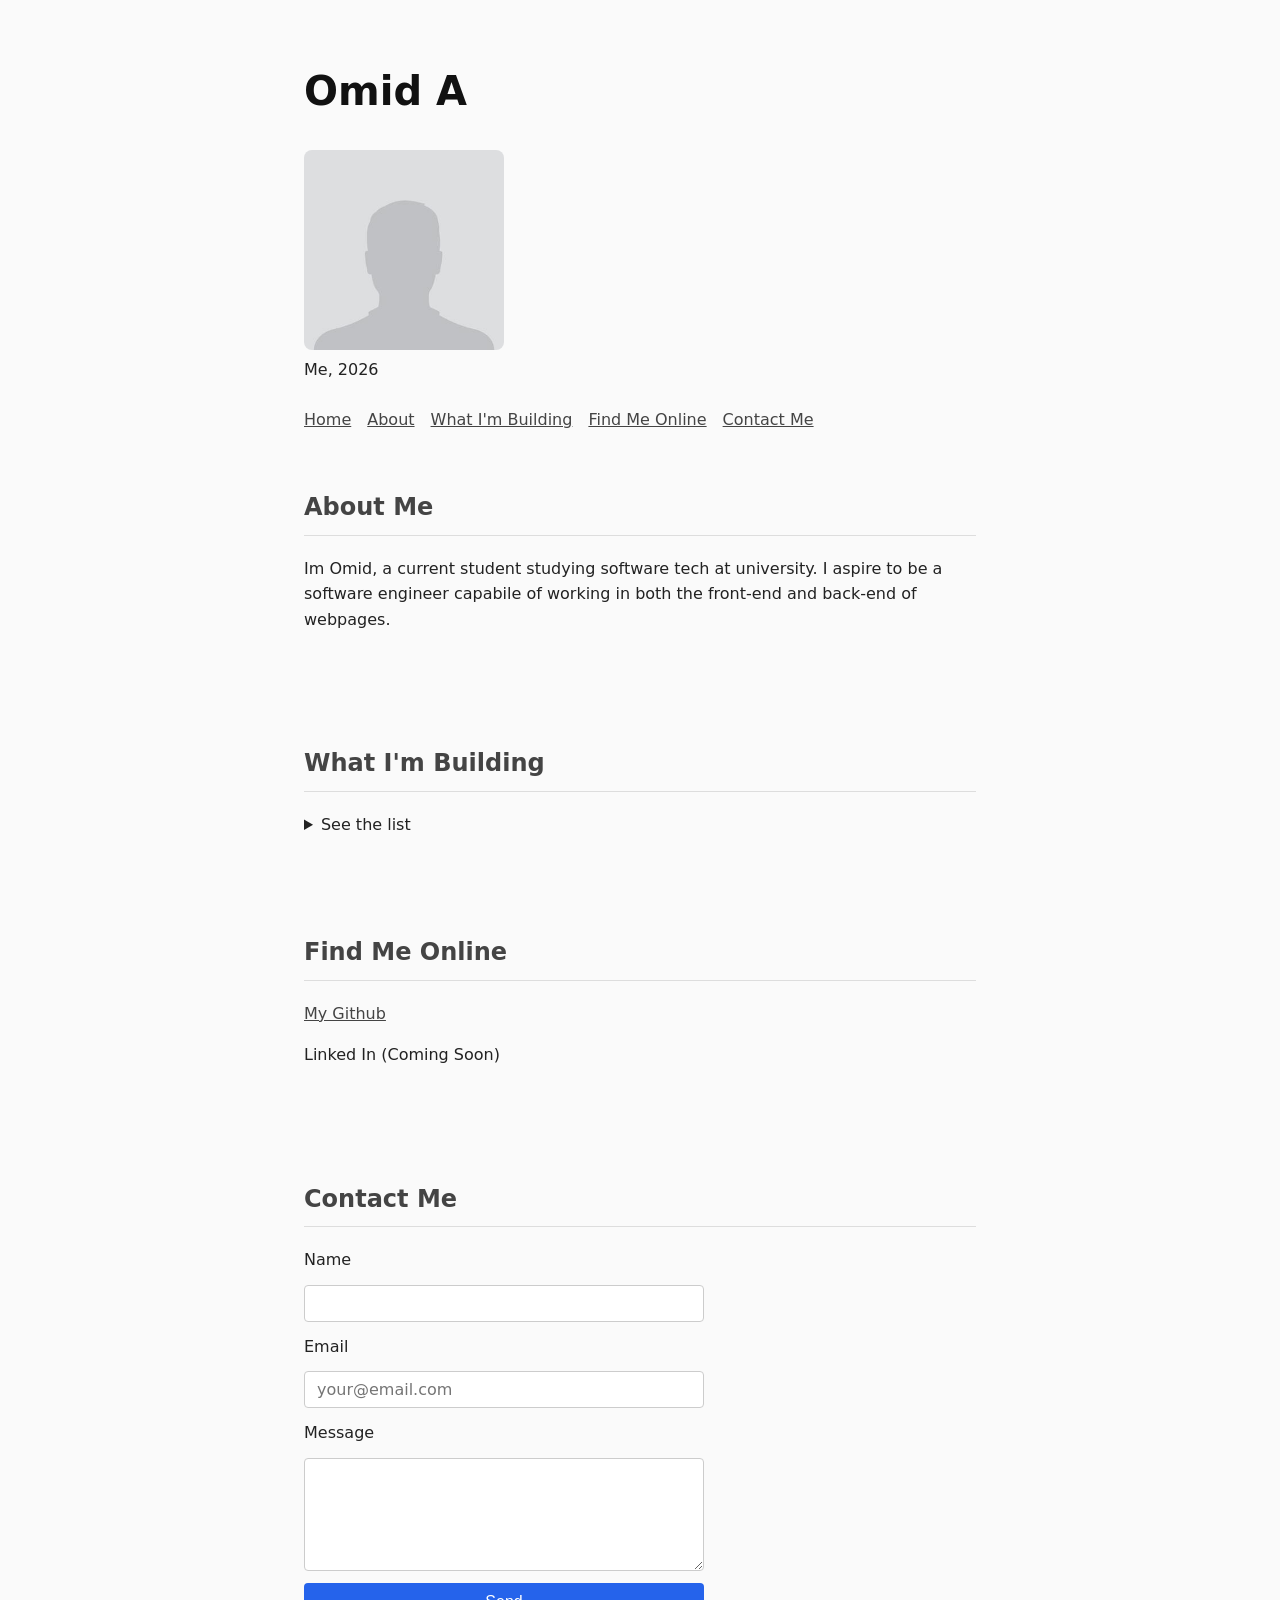
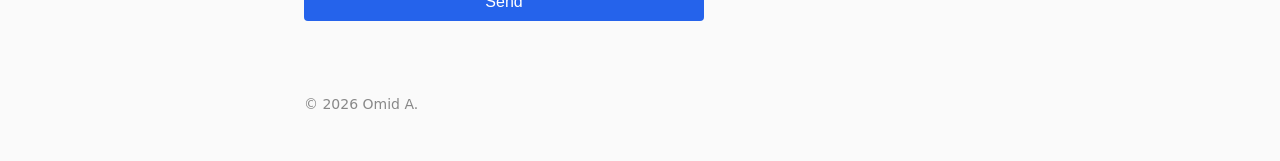
==== about.html @ abdaa573 "Initial Portfolio Commit" ====
<!DOCTYPE html>
<html lang="en">
    <head>
        <meta charset="UTF-8">
        <meta name="viewport" content="width=device-width, initial-scale=1">
        <title>About Omid A</title>
        <link rel="stylesheet" href="styles.css">
    </head>
    <body>
        <header>
            <h1>Omid A</h1>
            <figure>
                 <img src="Imgs/about/profile.webp" alt="portrait photo of me sitting at a desk">
                 <figcaption>Me, 2026</figcaption>
            </figure>
            <nav>
                <a href="index.html">Home</a>
                <a href="#about">About</a>
                <a href="#building">What I'm Building</a>
                <a href="#online">Find Me Online</a>
                <a href="#contact">Contact Me</a>
            </nav>
        </header>
        <main>
            <section id="about">
                <h2>About Me</h2>
                <p>Im Omid, a current student studying software tech at university. I aspire to be a software engineer capabile of working in both the front-end and back-end of webpages.</p>
            </section>
            <section id="building">
                <h2>What I'm Building</h2>
                <details>
                    <summary>See the list</summary>
                    <ul>
                        <li>My own portfolio page</li>
                        <li>a product landing page that looks astethicly pleasing</li>
                        <li>A game maybe</li>
                    </ul>
                </details>
            </section>
            <section id="online">
                <h2>Find Me Online</h2>
                <a href="https://github.com/AakefiO" target="_blank" rel="noopener noreferrer">My Github</a>
                <p>Linked In (Coming Soon)</p>
            </section>
            <section id="contact">
                <h2>Contact Me</h2>
                <form>
                    <label for="name">Name</label>
                    <input type="text" id="name" name="name" required>

                    <label for="email">Email</label>
                    <input type="email" name="email" id="email" placeholder="your@email.com" required>

                    <label for="message">Message</label>
                    <textarea name="message" id="message" rows="5" required></textarea>

                    <button type="submit">Send</button>
                </form>
            </section>
        </main>
        
        <footer>
            <p>© <time datetime="2026">2026</time> Omid A.</p>
        </footer>
    </body>
</html>
---- styles.css ----
/* Universal Fix */

*, *::before, *::after {
    box-sizing: border-box;
}

/* Body Styles */

body {
    font-family: system-ui, -apple-system, BlinkMacSystemFont, 'Segoe UI', sans-serif;
    color: #222;
    background-color: #fafafa;
    max-width: 720px;
    margin: 0 auto;
    padding: 32px 24px;
    line-height: 1.6;
}

/* Section Styles */

section {
    padding: 24px 0;
    margin-bottom: 16px;
}

/* heading styles */

h1 {
    color: #111;
    font-size: 40px;
}

h2 {
    color: #444;
    border-bottom: 1px solid #ddd;
    padding-bottom: 8px;
    margin-top: 32px;
}

/* nav & link styles*/

nav {
    display: flex;
    gap: 16px;
    flex-wrap: wrap;
}

a {
    color: #444;
    text-decoration: underline;
    transition: color 0.2s ease;
}

a:hover {
    color: red;
}

/* Input & send button styles */

form {
    display: flex;
    flex-direction: column;
    gap: 12px;
    max-width: 400px;
}


input, textarea {
    display: block;
    width: 100%;
    max-width: 400px;
    padding: 8px 12px;
    border: 1px solid #ccc;
    border-radius: 4px;
    font-family: inherit;
    font-size: 16px;
}

button {
    padding: 10px 20px;
    background-color: #2563eb;
    color: white;
    border: none;
    border-radius: 4px;
    font-size: 16px;
    cursor: pointer;
    transition: background-color 0.2s ease, transform 0.1s ease;
}

button:hover {
    background-color: #1e40af;
    transform: translateY(-1px);
}

button:active {
    transform: translateY(0);
}

/* figure styles */

figure {
    margin: 24px 0;
}

figure img {
    max-width: 200px;
    border-radius: 8px;
}


/* UL & LI Styles */

#building ul {
    display: grid;
    grid-template-columns: repeat(3, 1fr);
    gap: 16px;
    list-style: none; /* Removes bullet markers */
    padding: 0;
    margin: 0;
}

#building li {
    background-color: white;
    padding: 16px;
    border: 1px solid #e5e7eb;
    border-radius: 8px;
    box-shadow: 0 2px 4px rgba(0, 0, 0, 0.04);
    transition: transform 0.2s ease, box-shadow 0.2s ease;
}

#building li:hover {
    transform: translateY(-4px);
    box-shadow: 0 8px 16px rgba(0, 0, 0, 0.08);
}

/* Footer styles */

footer {
    margin-top: 48px;
    color: #888;
    font-size: 14px;
}



/* Media Queries */

@media (max-width: 768px) {
    body {
        padding: 16px 12px;
    }

    h1 { 
        font-size: 32px;
    }

    #building ul {
        grid-template-columns: 1fr;
    }
}
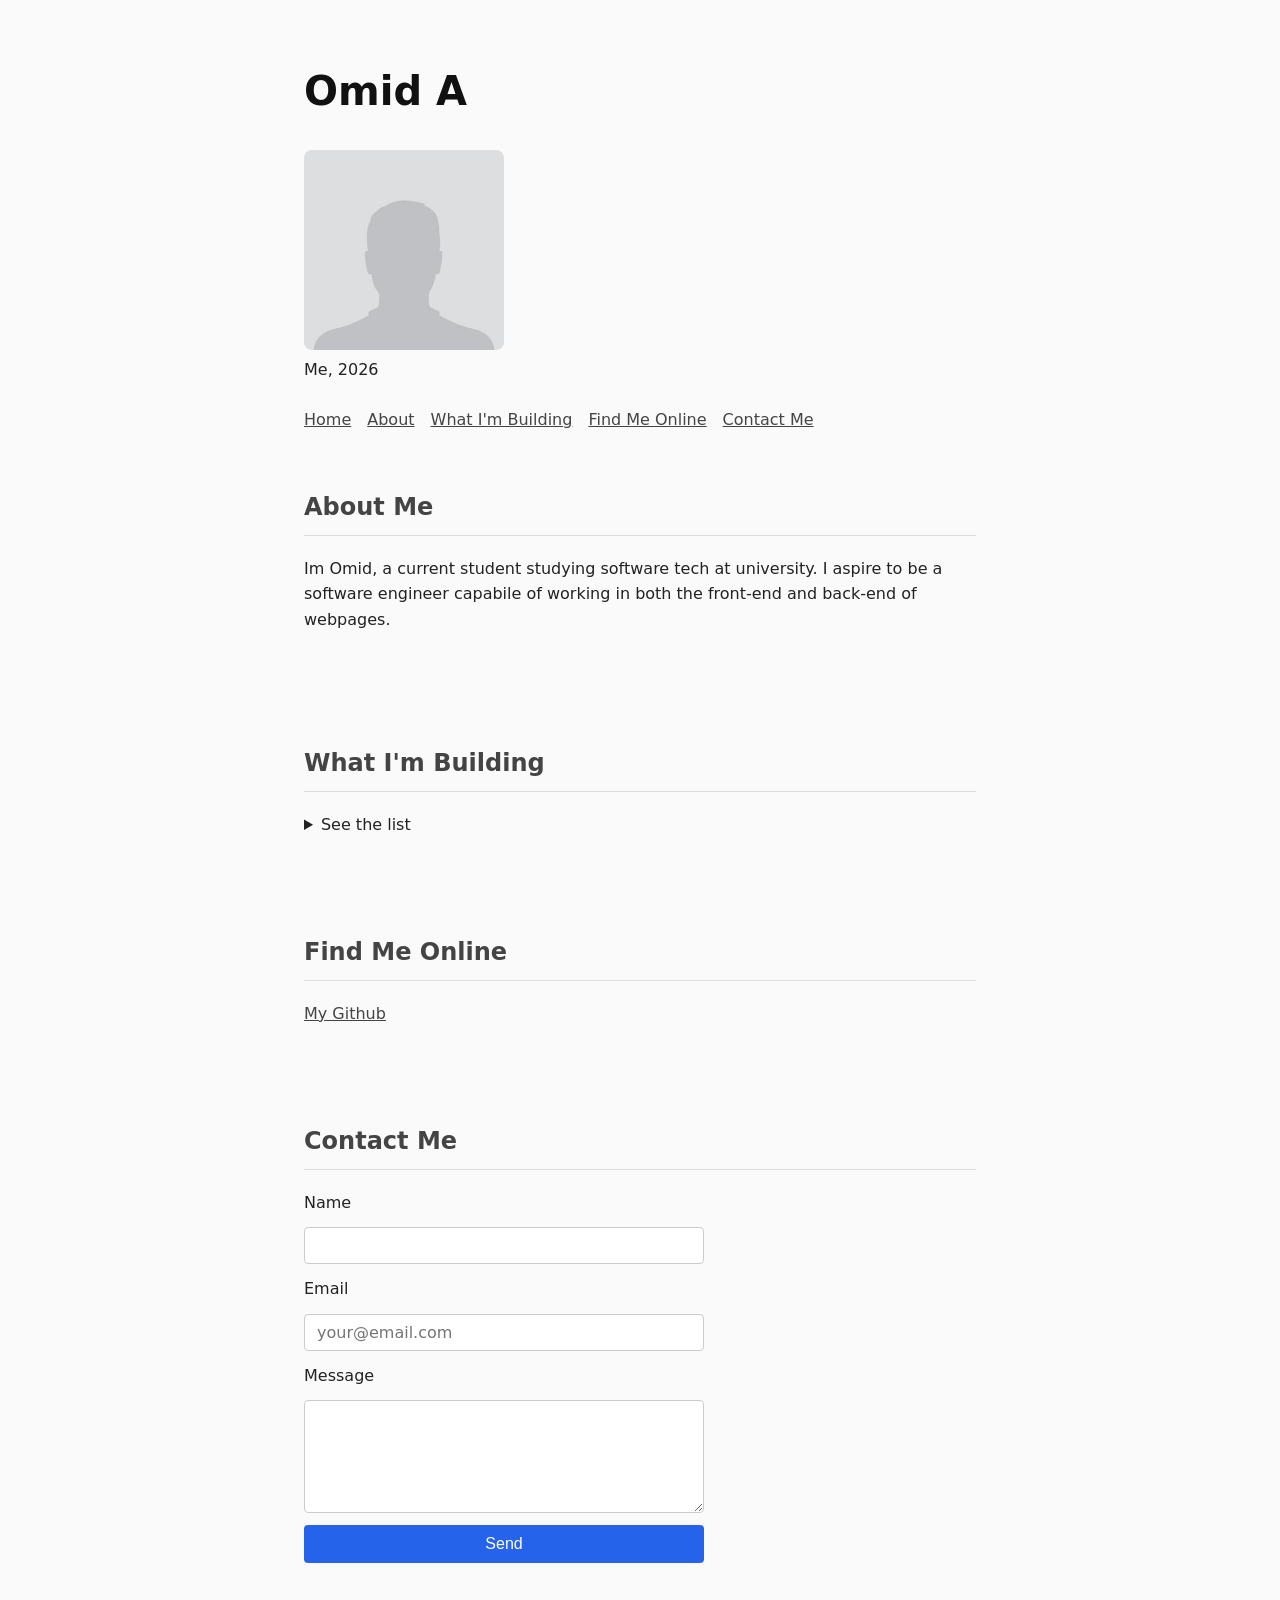
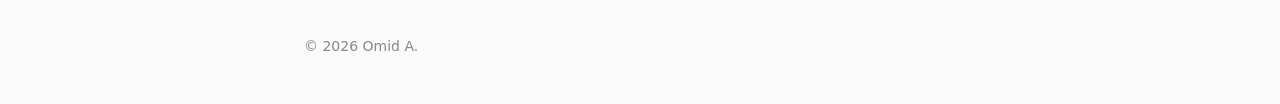
==== commit 5dc4f022: "Add comming soon to form + remove linkedin placeholder" ====
--- a/about.html
+++ b/about.html
@@ -40,7 +40,6 @@
             <section id="online">
                 <h2>Find Me Online</h2>
                 <a href="https://github.com/AakefiO" target="_blank" rel="noopener noreferrer">My Github</a>
-                <p>Linked In (Coming Soon)</p>
             </section>
             <section id="contact">
                 <h2>Contact Me</h2>
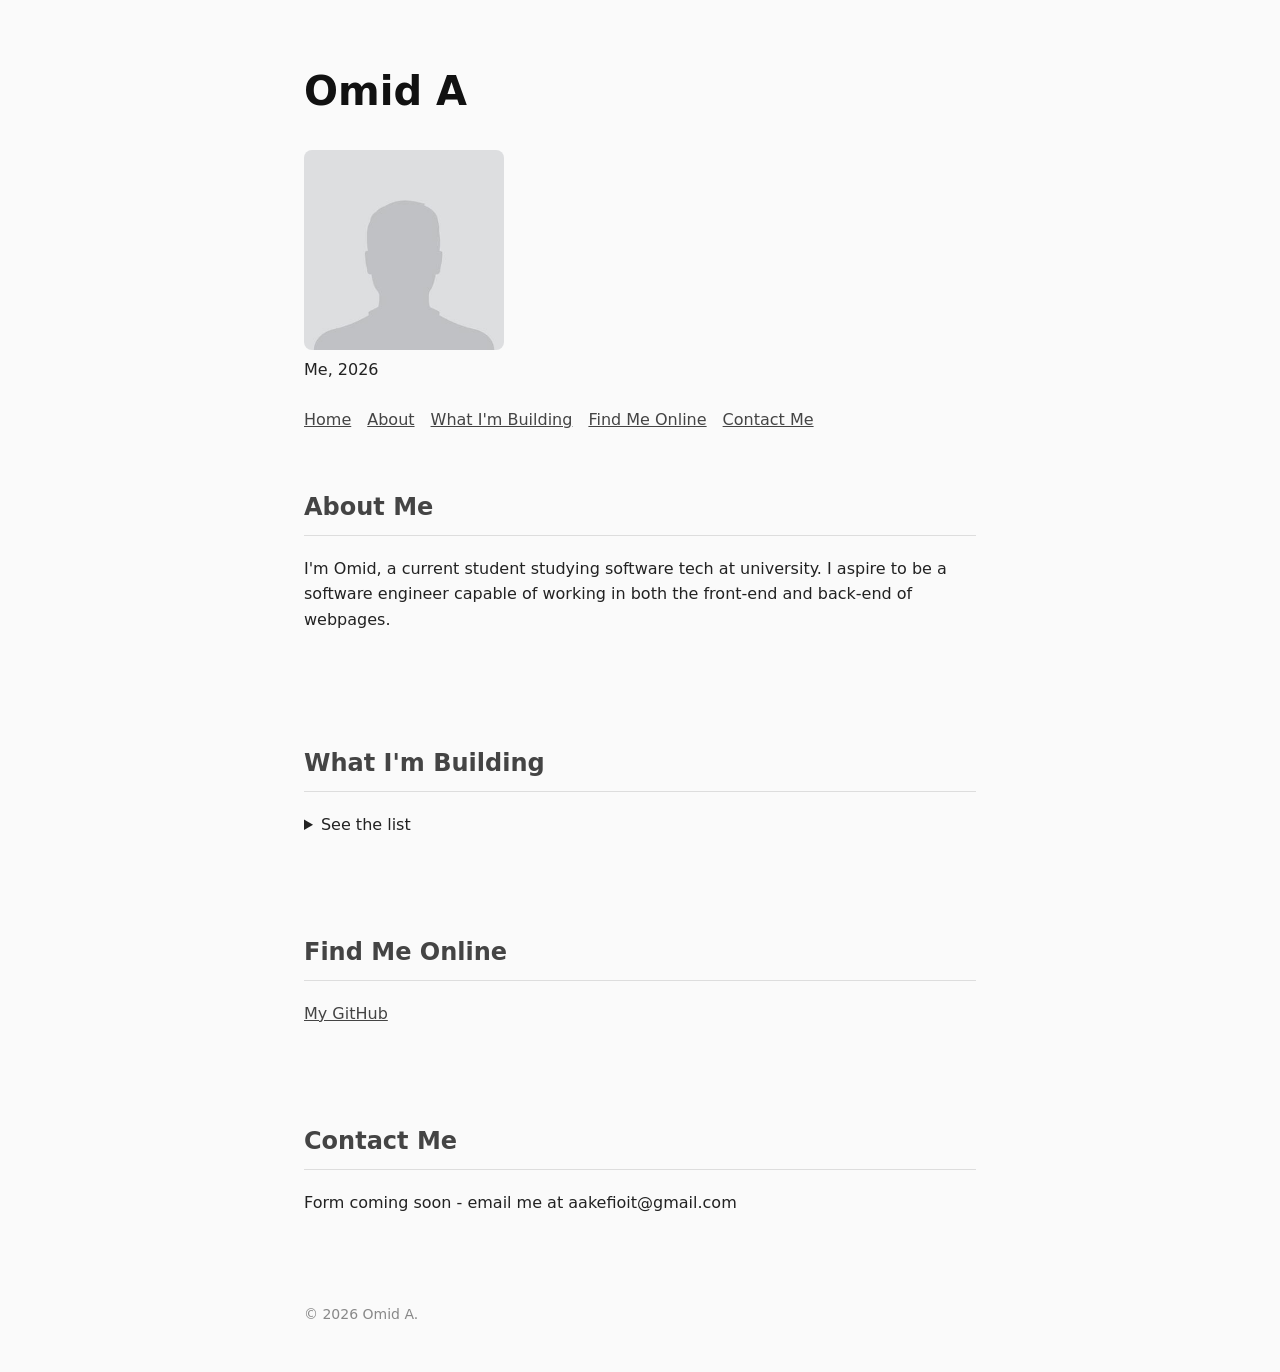
==== commit f8619b6c: "Fix typos, simplify contact + expand building list" ====
--- a/about.html
+++ b/about.html
@@ -24,7 +24,7 @@
         <main>
             <section id="about">
                 <h2>About Me</h2>
-                <p>Im Omid, a current student studying software tech at university. I aspire to be a software engineer capabile of working in both the front-end and back-end of webpages.</p>
+                <p>I'm Omid, a current student studying software tech at university. I aspire to be a software engineer capable of working in both the front-end and back-end of webpages.</p>
             </section>
             <section id="building">
                 <h2>What I'm Building</h2>
@@ -39,22 +39,11 @@
             </section>
             <section id="online">
                 <h2>Find Me Online</h2>
-                <a href="https://github.com/AakefiO" target="_blank" rel="noopener noreferrer">My Github</a>
+                <a href="https://github.com/AakefiO" target="_blank" rel="noopener noreferrer">My GitHub</a>
             </section>
             <section id="contact">
                 <h2>Contact Me</h2>
-                <form>
-                    <label for="name">Name</label>
-                    <input type="text" id="name" name="name" required>
-
-                    <label for="email">Email</label>
-                    <input type="email" name="email" id="email" placeholder="your@email.com" required>
-
-                    <label for="message">Message</label>
-                    <textarea name="message" id="message" rows="5" required></textarea>
-
-                    <button type="submit">Send</button>
-                </form>
+                <p>Form coming soon - email me at aakefioit@gmail.com</p>
             </section>
         </main>
         
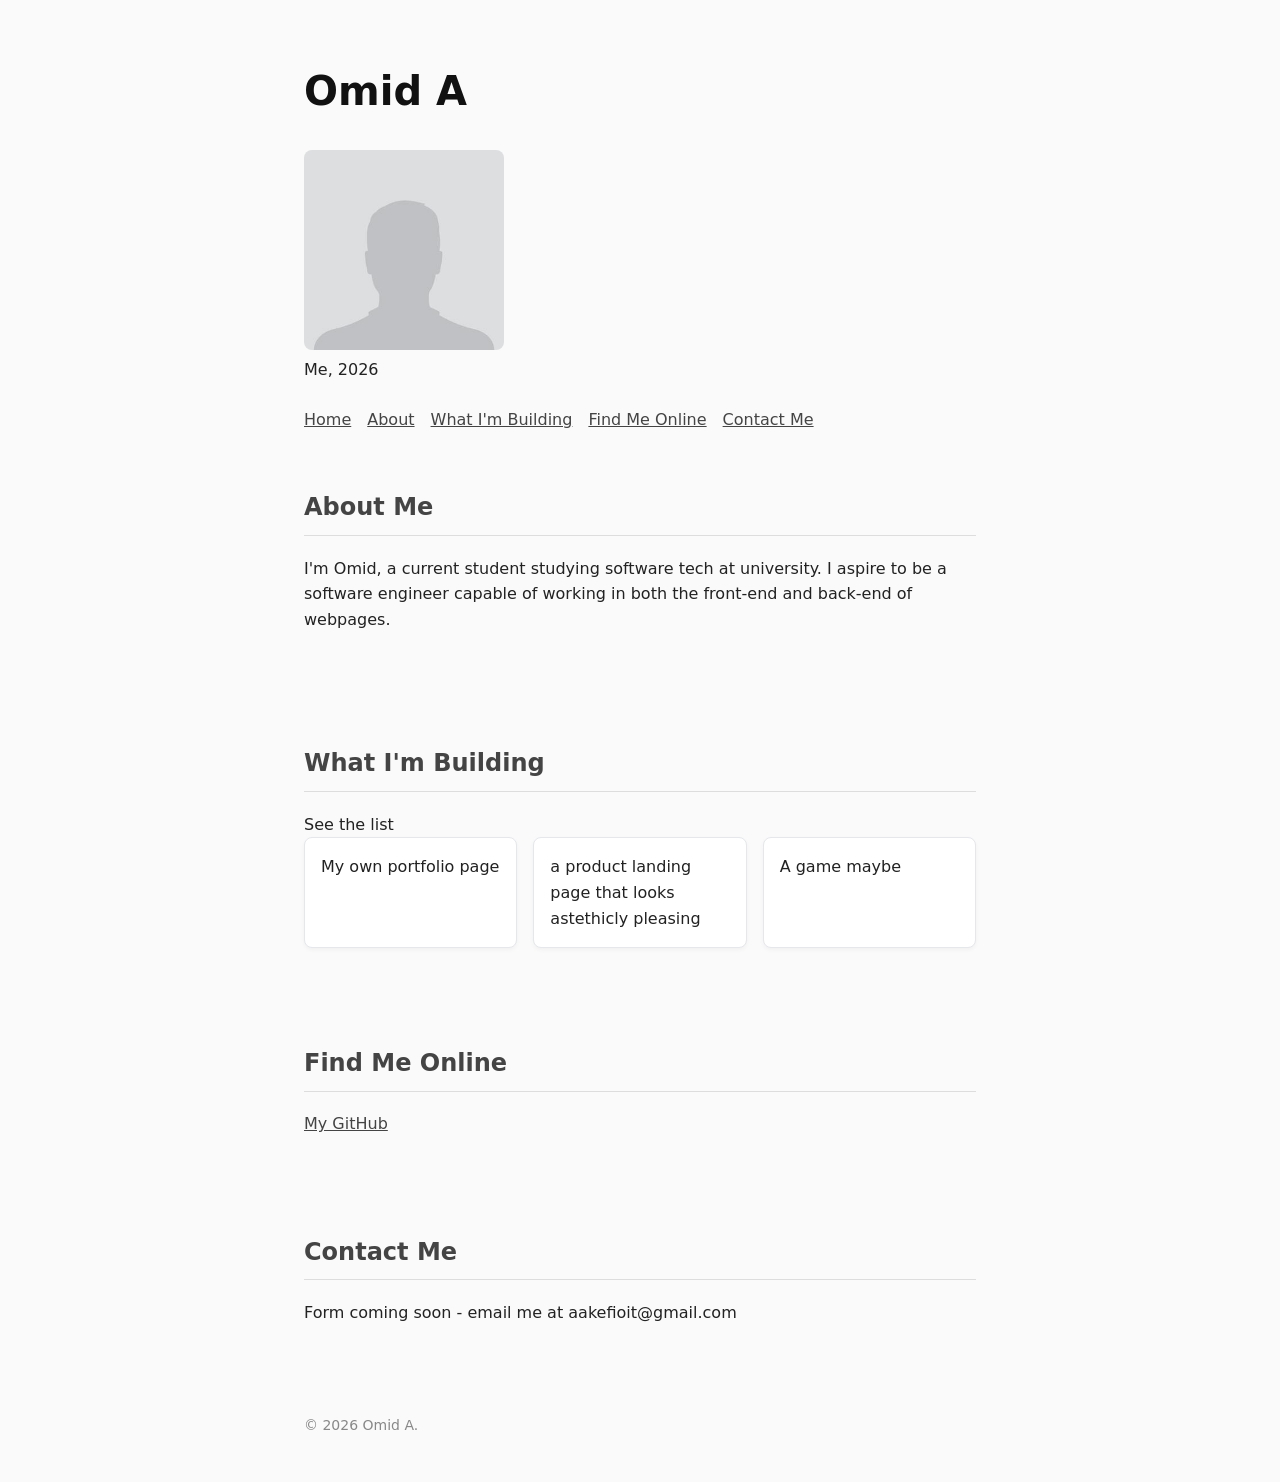
==== commit 424325de: "Remove <details> tags on building section" ====
--- a/about.html
+++ b/about.html
@@ -28,14 +28,12 @@
             </section>
             <section id="building">
                 <h2>What I'm Building</h2>
-                <details>
                     <summary>See the list</summary>
                     <ul>
                         <li>My own portfolio page</li>
                         <li>a product landing page that looks astethicly pleasing</li>
                         <li>A game maybe</li>
                     </ul>
-                </details>
             </section>
             <section id="online">
                 <h2>Find Me Online</h2>
